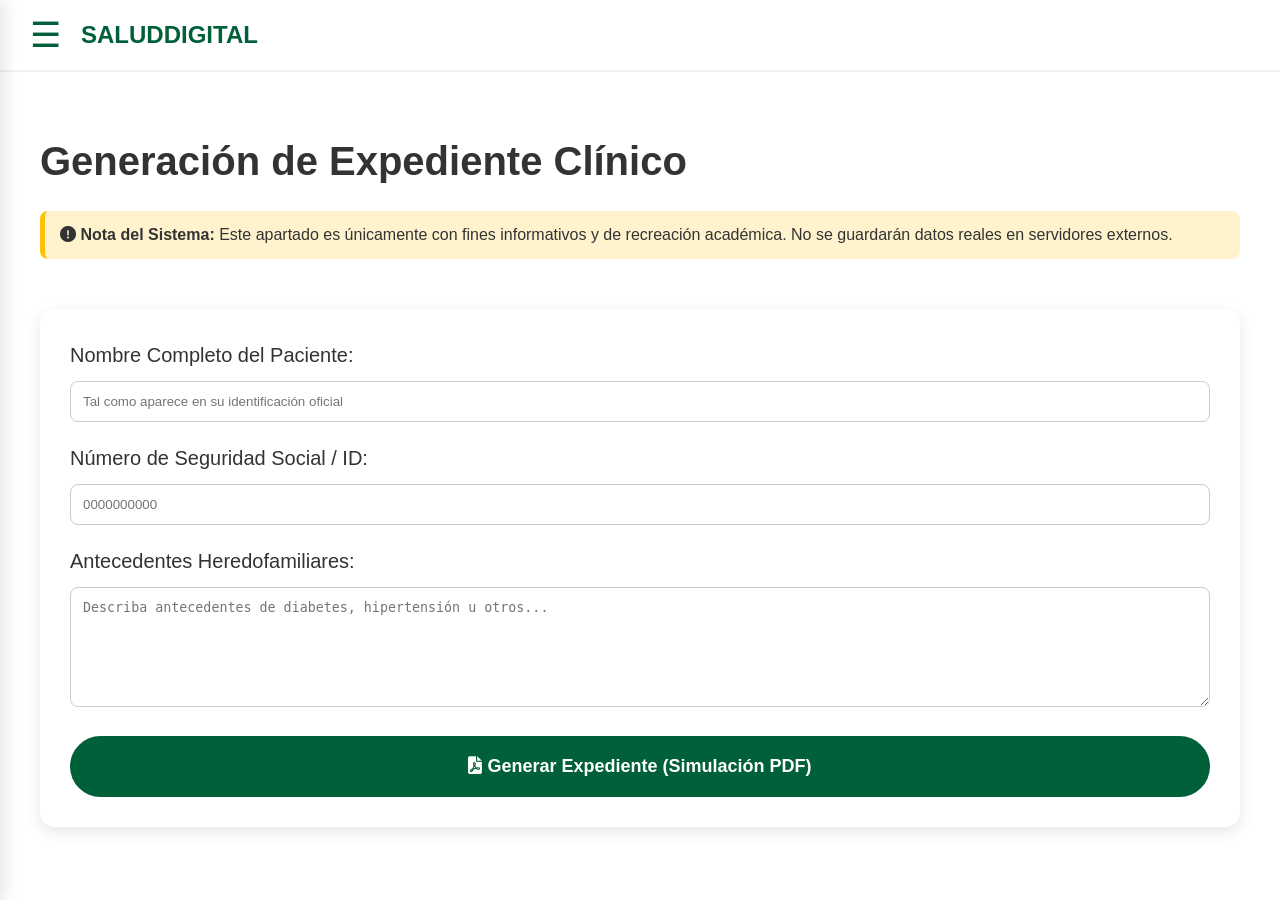
==== Archivo.html @ 797cc700 "Entrega final limpia" ====
<!DOCTYPE html>
<html lang="es">
<head>
    <meta charset="UTF-8">
    <title>Archivo Clínico | Salud Digital</title>
    <link rel="stylesheet" href="https://cdnjs.cloudflare.com/ajax/libs/font-awesome/6.0.0/css/all.min.css">
    <link rel="stylesheet" href="CSS/styles.css">
    <style>
        input, textarea { width: 100%; padding: 12px; margin: 10px 0 20px 0; border: 1px solid #ccc; border-radius: 8px; box-sizing: border-box; }
        .nota-informativa { background: #fff3cd; padding: 15px; border-radius: 8px; margin-bottom: 30px; border-left: 5px solid #ffc107; font-size: 16px; }
    </style>
</head>
<body>
    <nav class="sidebar" id="sidebar">
        <div class="cerrar-btn" onclick="toggleMenu()">&times;</div>
        <ul>
            <li><a href="index.html">Inicio / Historia</a></li>
            <li><a href="servicios.html">Servicios</a></li>
            <li><a href="medicos.html">Nuestros Médicos</a></li>
            <li><a href="archivo.html"><b>Archivo Clínico</b></a></li>
            <li><a href="citas.html">Agendar Cita</a></li>
        </ul>
    </nav>

    <header class="top-nav">
        <div class="menu-btn" onclick="toggleMenu()">&#9776;</div>
        <div class="logo">SALUD<b>DIGITAL</b></div>
    </header>

    <main class="main-content">
        <h1>Generación de Expediente Clínico</h1>
        
        <div class="nota-informativa">
            <i class="fas fa-exclamation-circle"></i> <b>Nota del Sistema:</b> Este apartado es únicamente con fines informativos y de recreación académica. No se guardarán datos reales en servidores externos.
        </div>

        <div class="section-text" style="background: white; padding: 30px; border-radius: 15px; box-shadow: 0 5px 15px rgba(0,0,0,0.1);">
            <form onsubmit="alert('Generando archivo PDF simulado... Espere un momento.'); return false;">
                <label>Nombre Completo del Paciente:</label>
                <input type="text" required placeholder="Tal como aparece en su identificación oficial">
                
                <label>Número de Seguridad Social / ID:</label>
                <input type="number" required placeholder="0000000000">
                
                <label>Antecedentes Heredofamiliares:</label>
                <textarea style="height: 120px;" placeholder="Describa antecedentes de diabetes, hipertensión u otros..."></textarea>
                
                <button type="submit" style="background: var(--verde-primario); color:white; border:none; padding:20px; width:100%; border-radius:50px; cursor:pointer; font-size:18px; font-weight:bold;">
                    <i class="fas fa-file-pdf"></i> Generar Expediente (Simulación PDF)
                </button>
            </form>
        </div>
    </main>

    <script>function toggleMenu() { document.getElementById('sidebar').classList.toggle('active'); }</script>
</body>
</html>
---- CSS/styles.css ----
:root {
    --verde-primario: #006039;
    --verde-suave: #e8f5e9;
    --texto: #333;
    --fondo: #ffffff;
    --gris-claro: #f1f3f4;
    --azul-oscuro: #003366;
}

body {
    margin: 0;
    font-family: 'Segoe UI', sans-serif;
    font-size: 20px;
    background-color: var(--fondo);
    color: var(--texto);
    scroll-behavior: smooth;
}

/* Header */
.top-nav {
    display: flex;
    align-items: center;
    padding: 15px 30px;
    background: white;
    border-bottom: 2px solid var(--gris-claro);
    position: sticky;
    top: 0;
    z-index: 1000;
}

.menu-btn {
    font-size: 35px;
    cursor: pointer;
    color: var(--verde-primario);
    margin-right: 20px;
}

.logo { font-size: 24px; font-weight: bold; color: var(--verde-primario); text-decoration: none; }

/* Menú Lateral */
.sidebar {
    height: 100vh;
    width: 280px;
    position: fixed;
    top: 0;
    left: -280px;
    background: white;
    box-shadow: 5px 0 15px rgba(0,0,0,0.1);
    transition: 0.4s ease;
    z-index: 2000;
}

.sidebar.active { left: 0; }

.sidebar ul { list-style: none; padding: 40px 20px; }
.sidebar li { margin-bottom: 15px; }
.sidebar a {
    text-decoration: none;
    color: var(--texto);
    display: block;
    padding: 15px;
    border-radius: 10px;
    transition: 0.3s;
}

.sidebar a:hover { background: var(--verde-suave); color: var(--verde-primario); }

.cerrar-btn {
    position: absolute;
    top: 10px;
    right: 20px;
    font-size: 40px;
    cursor: pointer;
}

/* Contenido General */
.main-content { padding: 40px; max-width: 1200px; margin: auto; }

/* Carruseles */
.carrusel {
    width: 100%;
    height: 300px;
    overflow: hidden;
    border-radius: 20px;
    position: relative;
    background: var(--verde-suave);
    margin-bottom: 30px;
}

.carrusel-track {
    display: flex;
    width: 100%;
    height: 100%;
    transition: 1s ease-in-out;
}

.slide {
    min-width: 100%;
    display: flex;
    align-items: center;
    justify-content: center;
    flex-direction: column;
    text-align: center;
    padding: 20px;
    box-sizing: border-box;
}

.slide img {
    width: 100%;
    height: 100%;
    object-fit: cover;
    border-radius: 20px;
}

/* Grid de Servicios */
.services-grid {
    display: grid;
    grid-template-columns: repeat(auto-fit, minmax(220px, 1fr));
    gap: 20px;
    margin-top: 40px;
}

.service-item {
    text-decoration: none;
    color: inherit;
    text-align: center;
    padding: 20px;
    border: 1px solid #eee;
    border-radius: 15px;
    transition: 0.3s;
}

.service-item i { font-size: 40px; color: var(--verde-primario); margin-bottom: 10px; }
.service-item:hover { transform: translateY(-5px); box-shadow: 0 5px 15px rgba(0,0,0,0.1); }

/* Secciones de texto */
.section-text { margin-top: 50px; line-height: 1.6; }
.card-doctor {
    display: flex;
    align-items: center;
    gap: 20px;
    background: #f9f9f9;
    padding: 25px;
    border-radius: 15px;
    margin-bottom: 20px;
}
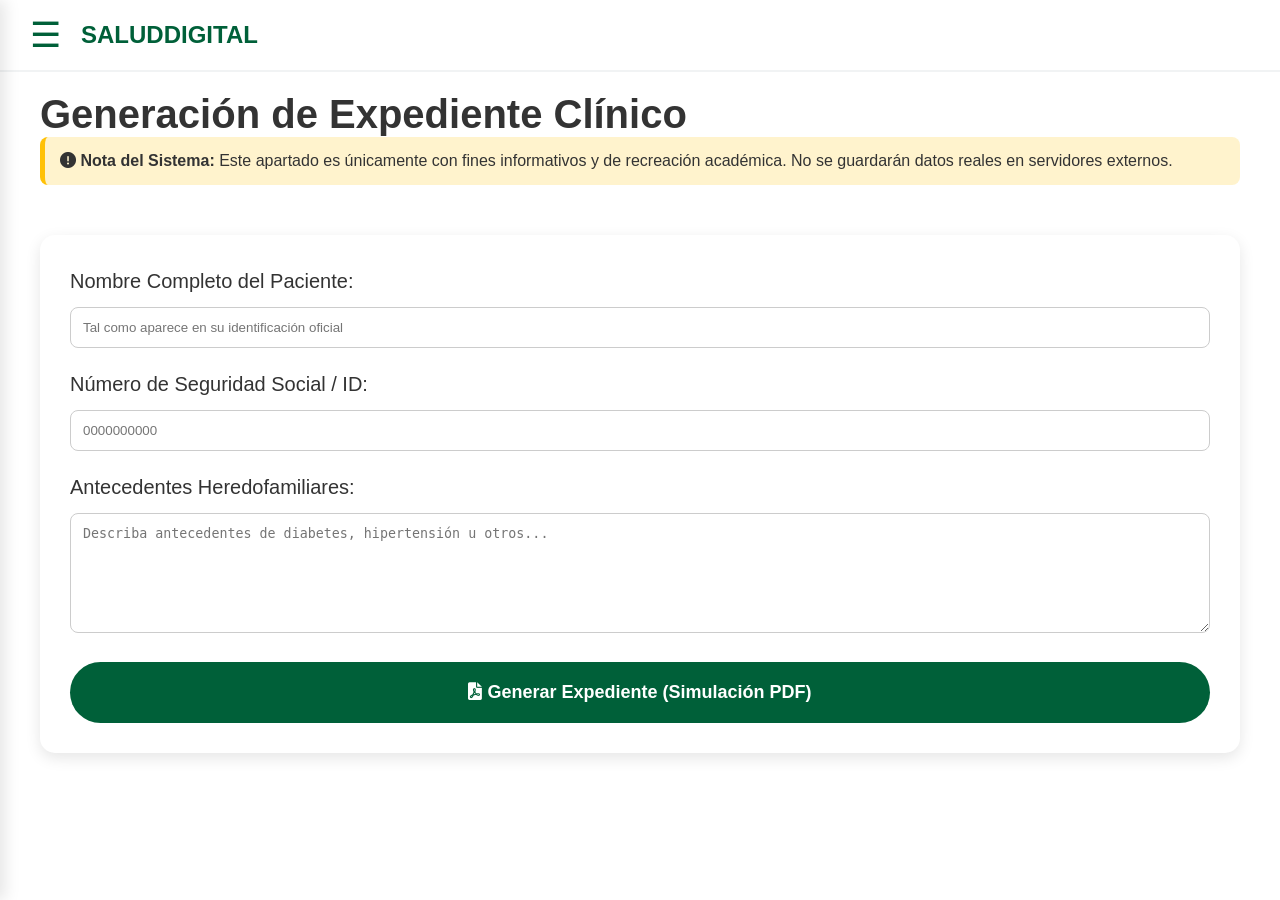
==== commit 4eaee335: "Corrección de títulos y ajuste de navegación" ====
--- a/Archivo.html
+++ b/Archivo.html
@@ -22,10 +22,10 @@
         </ul>
     </nav>
 
-    <header class="top-nav">
-        <div class="menu-btn" onclick="toggleMenu()">&#9776;</div>
-        <div class="logo">SALUD<b>DIGITAL</b></div>
-    </header>
+<header class="top-nav">
+    <div class="menu-btn" id="menuBtn" onclick="toggleMenu()">&#9776;</div>
+    <a href="index.html" class="logo">SALUD<b>DIGITAL</b></a>
+</header>
 
     <main class="main-content">
         <h1>Generación de Expediente Clínico</h1>
--- a/CSS/styles.css
+++ b/CSS/styles.css
@@ -1,3 +1,6 @@
+html {
+    scroll-behavior: smooth;
+}
 :root {
     --verde-primario: #006039;
     --verde-suave: #e8f5e9;
@@ -73,17 +76,19 @@
     cursor: pointer;
 }
 
-/* Contenido General */
-.main-content { padding: 40px; max-width: 1200px; margin: auto; }
+.main-content {
+    max-width: 1200px;
+    margin: 0 auto;
+    padding: 40px 60px; /* Esto separa el texto de los bordes izquierdo y derecho */
+    transition: all 0.3s ease; /* Esta línea hace que el movimiento sea suave */
+    width: 100%;
+}
 
 /* Carruseles */
 .carrusel {
-    width: 100%;
-    height: 300px;
+    height: 350px;     /* Esta es una altura mucho más cómoda */
     overflow: hidden;
-    border-radius: 20px;
-    position: relative;
-    background: var(--verde-suave);
+    border-radius: 12px;
     margin-bottom: 30px;
 }
 
@@ -143,4 +148,127 @@
     padding: 25px;
     border-radius: 15px;
     margin-bottom: 20px;
-}+}
+/* Estilos para que la página sea larga */
+.servicios-grid {
+    padding: 60px 20px;
+    background-color: #f4f4f4;
+    text-align: center;
+}
+
+.contenedor-tarjetas {
+    display: flex;
+    flex-wrap: wrap;
+    justify-content: center;
+    gap: 20px;
+    margin-top: 30px;
+}
+
+.tarjeta {
+    background: white;
+    padding: 20px;
+    border-radius: 10px;
+    width: 280px;
+    box-shadow: 0 4px 8px rgba(0,0,0,0.1);
+}
+
+.info-extra {
+    padding: 100px 20px;
+    text-align: center;
+    max-width: 800px;
+    margin: 0 auto;
+}
+
+.pie-pagina {
+    background-color: #2c3e50;
+    color: white;
+    padding: 40px 20px;
+}
+
+.footer-contenido {
+    display: flex;
+    justify-content: space-around;
+    flex-wrap: wrap;
+    max-width: 1000px;
+    margin: 0 auto;
+}
+
+.footer-links a {
+    display: block;
+    color: white;
+    text-decoration: none;
+    margin-bottom: 10px;
+}
+
+.copyright {
+    text-align: center;
+    margin-top: 20px;
+    border-top: 1px solid #555;
+    padding-top: 10px;
+}
+/* 1. Eliminar márgenes fantasma de todo el sitio */
+* {
+    margin: 0;
+    padding: 0;
+    box-sizing: border-box;
+}
+
+/* 2. Maximizar el contenedor principal */
+body {
+    width: 100%;
+    overflow-x: hidden; /* Evita que la página se mueva de lado */
+    font-family: 'Segoe UI', Tahoma, Geneva, Verdana, sans-serif;
+}
+
+/* 3. Hacer que las secciones ocupen todo el ancho */
+.main-content {
+    max-width: 1200px;
+    margin: 0 auto;
+    padding: 20px 0%; /* El 5% ayuda a que nada toque la orilla */
+    box-sizing: border-box; 
+    width: 100%;
+}
+
+section {
+    padding: 60px 0;
+    width: 100%;
+    display: flex;
+    flex-direction: column;
+    align-items: flex-start; /* Fuerza a que todo lo de adentro empiece a la izquierda */
+}
+/* Esto afectará a TODOS los títulos de nivel 2 y 3 dentro de las secciones */
+section h2, 
+section h3, 
+.titulo-seccion,
+.servicios-grid h2 { /* Añadimos esto para ganarle al centrado viejo */
+    margin-bottom: 25px !important;
+    color: #006039 !important;
+    font-size: 2.2rem !important;
+    text-transform: uppercase !important; /* MAYÚSCULAS */
+    font-family: 'Segoe UI', Arial, sans-serif !important;
+    font-weight: bold !important;
+    text-align: left !important; /* IZQUIERDA */
+    display: block !important;
+    width: 100% !important;
+}
+.servicios-grid {
+    padding: 60px 0;
+    background-color: #f4f4f4;
+    text-align: left; /* Cambiamos de center a left */
+}
+.titulo-verde-izq {
+    color: #006039 !important;      /* El verde de tu logo */
+    text-align: left !important;    /* Alineado a la izquierda */
+    text-transform: uppercase !important; /* Mayúsculas */
+    font-size: 2.2rem !important;
+    font-weight: bold !important;
+    display: block !important;
+    margin-bottom: 25px !important;
+    margin-top: 30px !important;
+    padding-left: 0 !important;     /* Asegura que empiece desde el borde */
+}
+/* Fondo alternado para que se vea el cambio al bajar */
+#inicio { background: linear-gradient(135deg, #f9f9f9 0%, #e0e0e0 100%); }
+#servicios { background: #ffffff; }
+#medicos { background: #f4fbf9; } /* Un verde muy clarito médico */
+#citas { background: #ffffff; }
